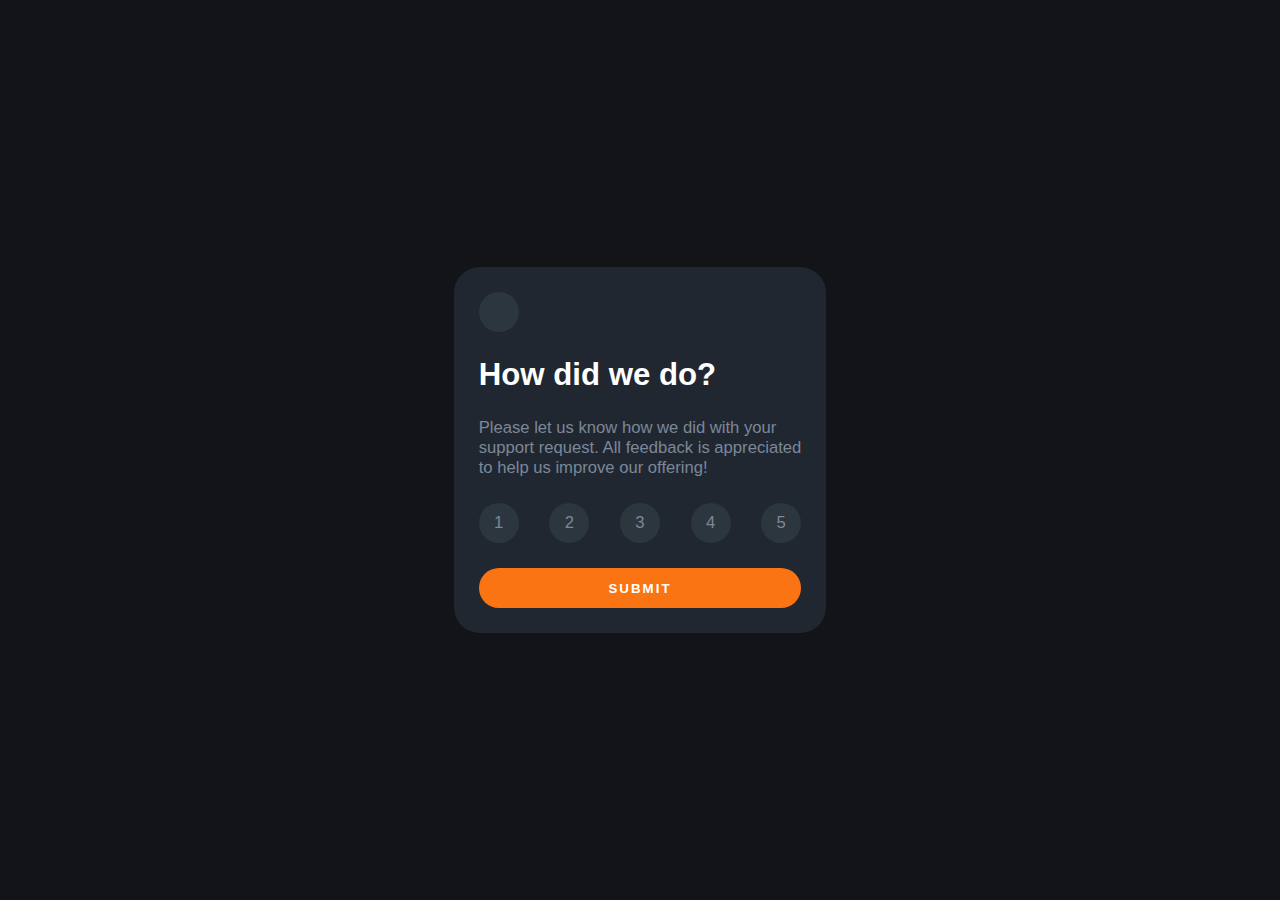
==== root/index.html @ 2201025e "interactive rating" ====
<!DOCTYPE html>
<html lang="en">
<head>
  <meta charset="UTF-8">
  <meta name="viewport" content="width=device-width, initial-scale=1.0"> <!-- displays site properly based on user's device -->

  <link rel="icon" type="image/png" sizes="32x32" href="./images/favicon-32x32.png">
  
  <title>Frontend Mentor | Interactive rating component</title>

  <link rel="stylesheet" href="../src/index.css">
</head lang="en-US">
<body id="body">

  <!-- Rating state start -->
  <div class="main_container">

    <div class="star">
      <object data="./images/icon-star.svg" type=""></object>
    </div>
    
    <div class="head">
      How did we do?
    </div>
    
    <div class="info">
      Please let us know how we did with your <span><br></span>
      support request. All feedback is appreciated <span><br></span>
      to help us improve our offering!
    </div>
    <div class="optional_buttons_group">
      <div class="optional_button" id="option_1">1</div>
      <div class="optional_button" id="option_2">2</div>
      <div class="optional_button" id="option_3">3</div>
      <div class="optional_button" id="option_4">4</div>
      <div class="optional_button" id="option_5">5</div>
    </div>

    
      <button type="submit" id="submit" class="submit">SUBMIT</button>
    
  </div>
  
  <!-- <div class="attribution">
    Challenge by <a href="https://www.frontendmentor.io?ref=challenge" target="_blank">Frontend Mentor</a>. 
    Coded by <a href="#">Nayanmoni Baruah</a>.
  </div> -->
  <script src="../src/index.js"></script>
</body>
</html>
---- src/index.css ----
:root{
    /* Primery colors */
    --Orange: hsl(25, 97%, 53%);

    /* natural-color */

    --White: hsl(0, 0%, 100%);
    --Light_Grey: hsl(217, 12%, 63%);
    --Medium_Grey: hsl(216, 12%, 54%);
    --Dark_Blue: hsl(215, 21%, 16%);
    --Very_Dark_Blue: hsl(216, 12%, 8%);

    --fade_drk_blue: hsl(208, 18%, 21%);

    /* views */
    --Mobile: 375px;
    --Desktop: 1440px;

    /* Font */
    /* - Weights: 400, 700 */
}
@import url('https://fonts.googleapis.com/css2?family=Overpass:wght@400;700&display=swap');

*{
    margin: 0%;
    padding: 0%;
}
html{
    background-color: var(--Very_Dark_Blue);
    font-family: 'Overpass', sans-serif;
    color: var(--Medium_Grey);
    font-weight: 400;
    font-size: 65%;
}

body{
    display: flex;
    width: 100vw;
    height: 100vh;
    justify-content: center;
    align-items: center;
    font-size: 1.6rem;
}

/* desktop */


.star{
    background-color: var(--fade_drk_blue);
    border-radius: 50%;
    display: flex;
    justify-content: center;
    align-items: center;
    width: 40px;
    height: 40px;
}

.head{
    color: var(--White);
    font-weight: 700;
    font-size: 3rem;
}

/* grid of main container */
.star { grid-area: star;}
.head {grid-area: head;}
.info {grid-area: info;}
.optional_buttons_group {grid-area: num;}
.submit {grid-area: submit;}

.main_container{
    background-color: var(--Dark_Blue);
    padding: 25px;
    border-radius: 7%;
    display : grid;
    grid-template-areas: 
        'star star star star star'
        'head head head head head'
        'info info info info info'
        'num num num num num'
        'submit submit submit submit submit'
    ;
    gap: 25px;
}
/* END OF GRID */

/* flex of numbers */

.optional_buttons_group{
    display: flex;
    justify-content: space-between;
}

.optional_button{
    background-color: var(--fade_drk_blue);
    border-radius: 50%;
    display: flex;
    justify-content: center;
    align-items: center;
    width: 40px;
    height: 40px;
    cursor: pointer;
}

.optional_button:hover{
    background-color: var(--Light_Grey);
    color: var(--White);
    transition: .5s ease;
}

.submit{
    display: flex;
    background-color: var(--Orange);
    color: var(--White);
    justify-content: center;
    align-items: center;
    height: 40px;
    border-radius: 80px;
    border: none;
    font-family: 'Overpass', sans-serif;
    font-weight: 600;
    letter-spacing: 2px;
    cursor: pointer;
    border: none;
}
.submit:hover{
    transition: .4s ease;
    background-color: var(--White);
    color: var(--Orange);
}

.active_btn{
    color: var(--White);
    background-color: var(--Orange);
}

.active_btn:hover{
    color: var(--White);
    background-color: var(--Orange);
    transition: .4s ease;
}


/* This is by front-end mentor */
.attribution { font-size: 11px; text-align: center; }
.attribution a { color: hsl(228, 45%, 44%); }

/* /////////////////////    second page     ////////////////////////// */

/* grid for result purpose */
.thank_ill{grid-area: tnk;}
.rslt {grid-area: rslt;}
.head {grid-area: head;}
.info  {grid-area: info;}

.main_container2{
    display: grid;
    text-align: center;
    grid-template-areas: 'tnk'
                         'rslt'
                         'head'
                         'info';
    gap: 25px;
    background-color: var(--Dark_Blue);
    padding: 25px;
    border-radius: 7%;
}
/* END  OF GRID*/

.rslt{
    display: flex;
    justify-content: center;
    border-radius: 50px;
}
#selected_rslt{
    background-color: var(--fade_drk_blue);
    padding: 5px 20px;
    color: var(--Orange);
    border-radius: 30px;
    border: none;
}

/* media query for responsiveness */

@media (max-width : 440px) {
    html{
        font-size: 57%;
    }
}

@media (max-width : 350px) {
    html{
        font-size: 54%;
    }
    
}
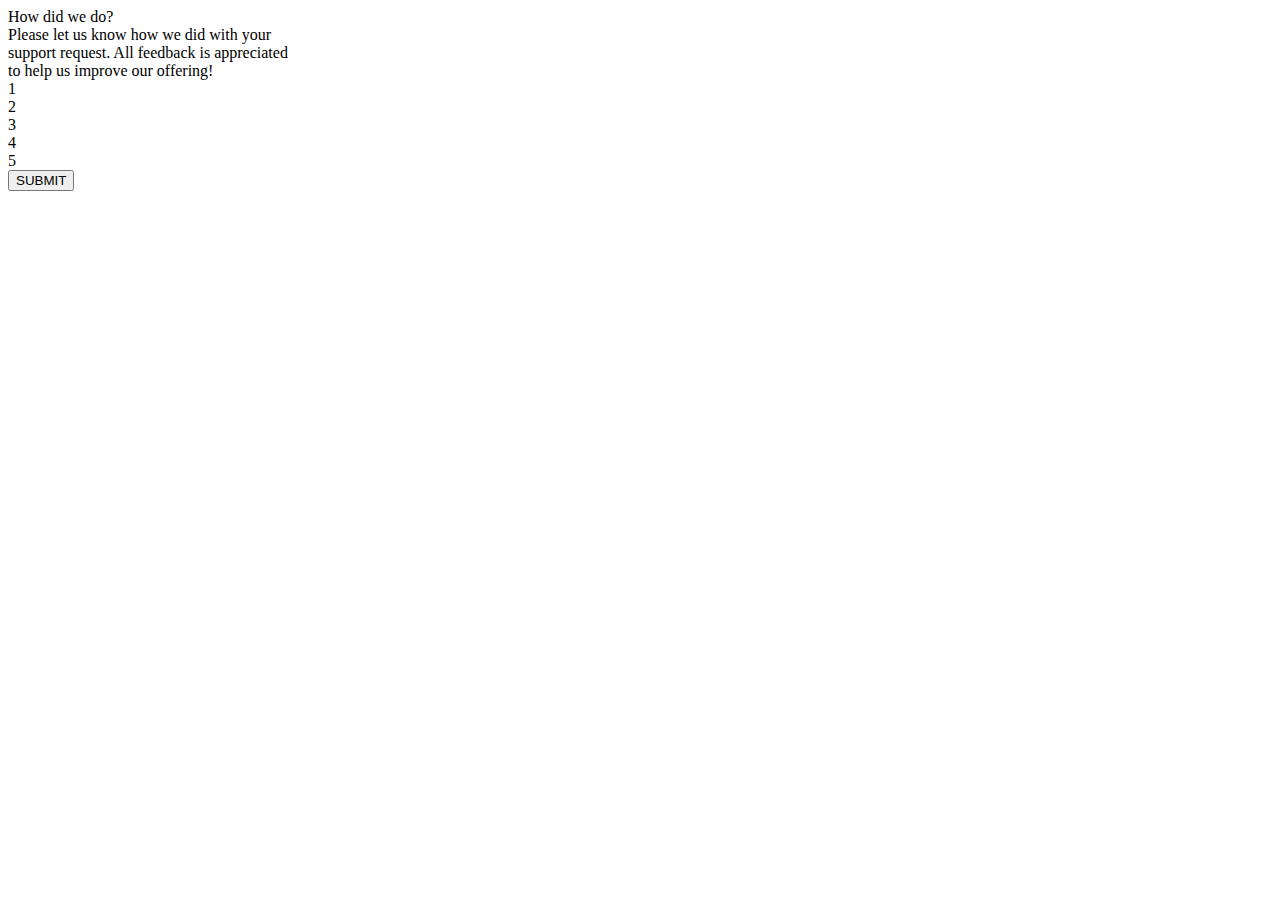
==== commit d6da4218: "html added" ====
--- a/root/index.html
+++ b/root/index.html
@@ -1,5 +1,5 @@
 <!DOCTYPE html>
-<html lang="en">
+<html lang="en-US">
 <head>
   <meta charset="UTF-8">
   <meta name="viewport" content="width=device-width, initial-scale=1.0"> <!-- displays site properly based on user's device -->
@@ -8,8 +8,8 @@
   
   <title>Frontend Mentor | Interactive rating component</title>
 
-  <link rel="stylesheet" href="../src/index.css">
-</head lang="en-US">
+  <link rel="stylesheet" href="src/index.css">
+</head>
 <body id="body">
 
   <!-- Rating state start -->
@@ -45,6 +45,6 @@
     Challenge by <a href="https://www.frontendmentor.io?ref=challenge" target="_blank">Frontend Mentor</a>. 
     Coded by <a href="#">Nayanmoni Baruah</a>.
   </div> -->
-  <script src="../src/index.js"></script>
+  <script src="src/index.js"></script>
 </body>
 </html>